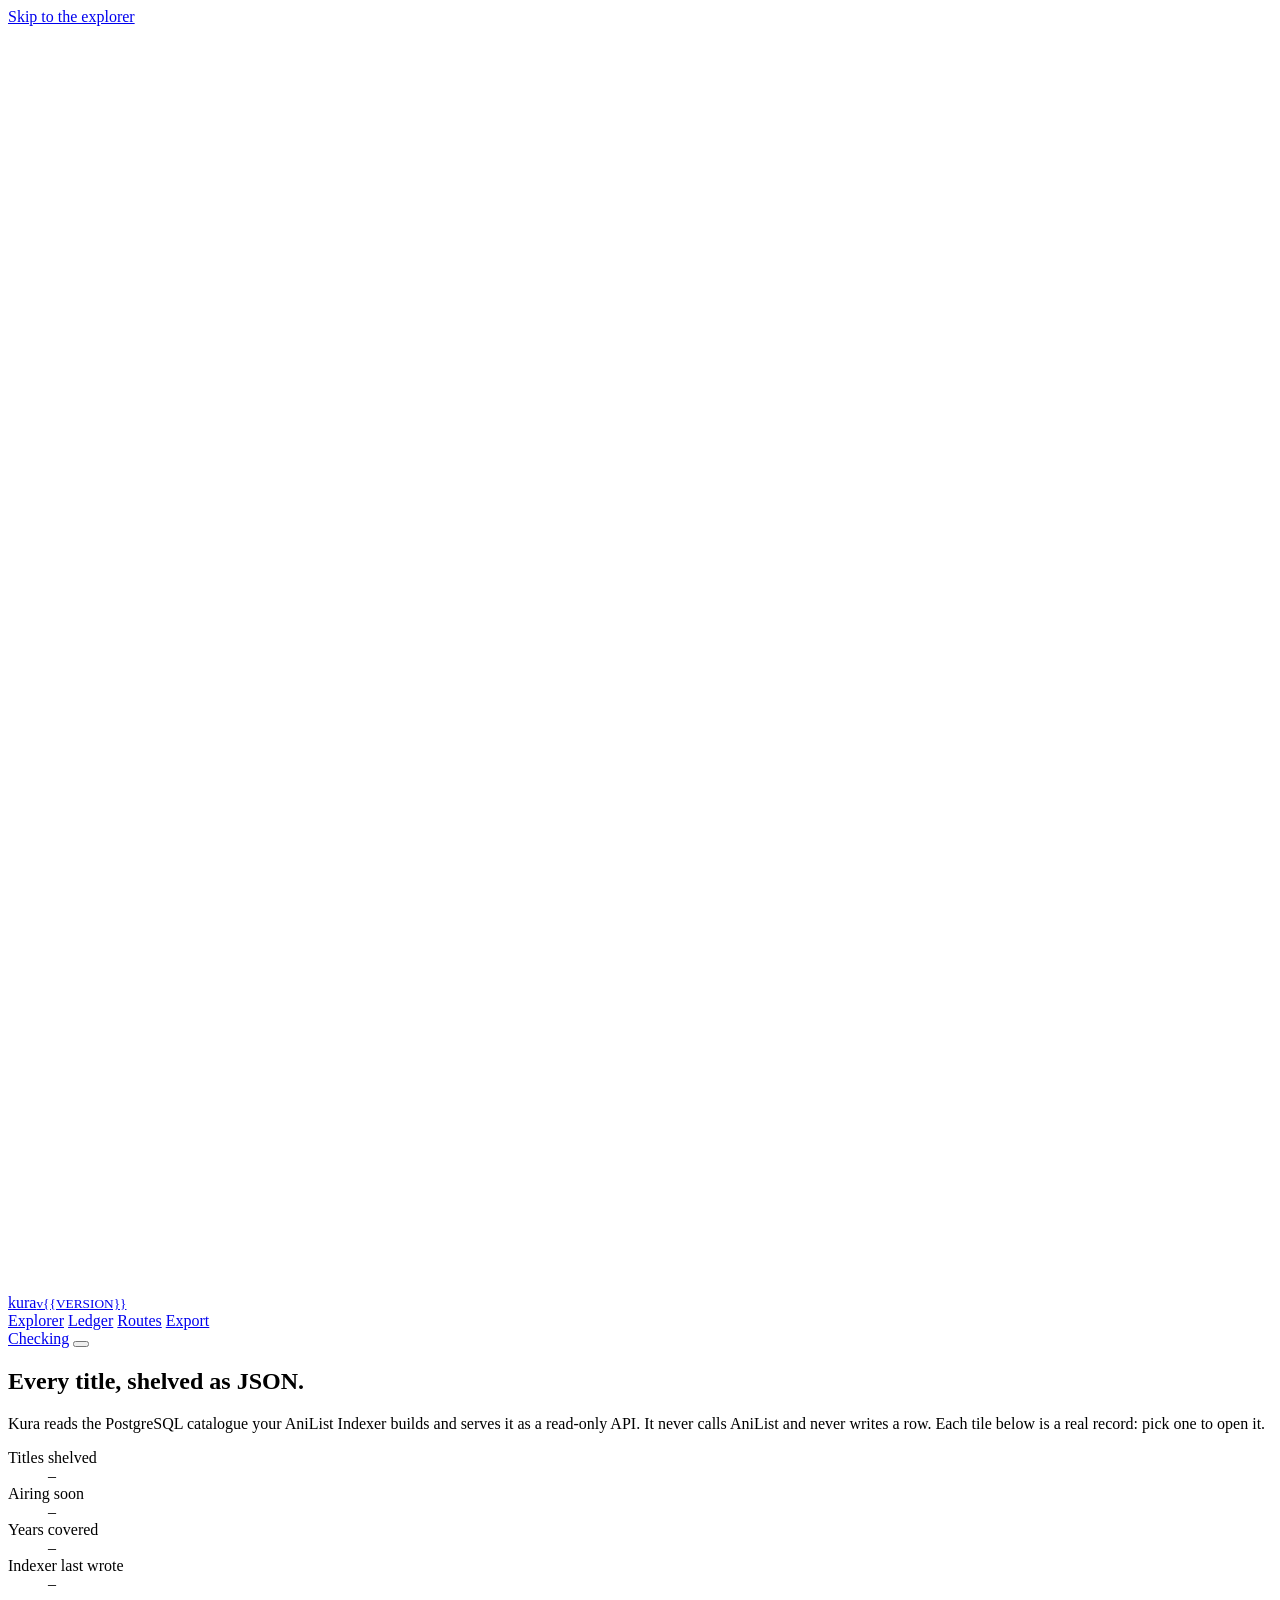
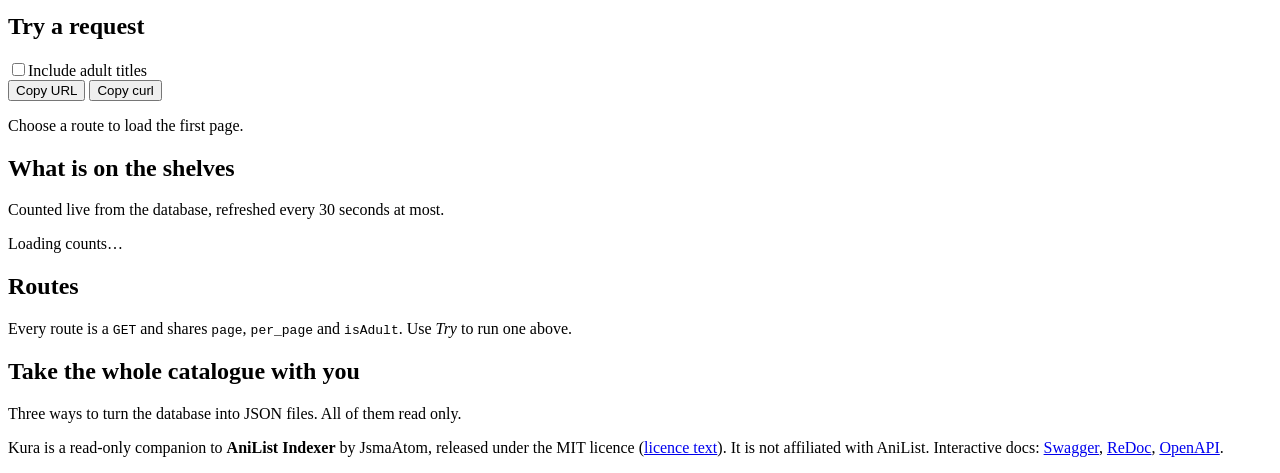
==== ui/index.html @ 630a804c "Initial commit" ====
<!DOCTYPE html>
<html lang="en" data-theme="light">
<head>
<meta charset="UTF-8">
<meta name="viewport" content="width=device-width, initial-scale=1">
<title>Kura: your AniList catalogue as read-only JSON</title>
<meta name="description" content="Kura reads the PostgreSQL catalogue an AniList Indexer builds and serves it as a fast, read-only JSON API with an in-browser explorer.">
<meta name="theme-color" content="#e8ece8">
<link rel="icon" type="image/svg+xml" href="/assets/favicon.svg">
<link rel="preconnect" href="https://fonts.googleapis.com">
<link rel="preconnect" href="https://fonts.gstatic.com" crossorigin>
<link href="https://fonts.googleapis.com/css2?family=Dela+Gothic+One&family=JetBrains+Mono:wght@400;500&family=Zen+Kaku+Gothic+New:wght@400;500;700&display=swap" rel="stylesheet">
<link rel="stylesheet" href="/assets/kura.css">
<script>
  (function () {
    var t = null;
    try { t = localStorage.getItem("kura-theme"); } catch (e) {}
    if (t !== "light" && t !== "dark") t = matchMedia("(prefers-color-scheme: dark)").matches ? "dark" : "light";
    document.documentElement.setAttribute("data-theme", t);
  })();
</script>
</head>
<body>
<a class="skip" href="#explorer">Skip to the explorer</a>

<header class="bar">
  <a class="brand" href="/" aria-label="Kura home">
    <svg class="mark" viewBox="0 0 32 32" aria-hidden="true"><use href="/assets/favicon.svg#lattice"/></svg>
    <span>kura</span><small>v{{VERSION}}</small>
  </a>
  <nav aria-label="Primary">
    <a href="#explorer">Explorer</a>
    <a href="#ledger">Ledger</a>
    <a href="#routes">Routes</a>
    <a href="#export">Export</a>
  </nav>
  <div class="bar-end">
    <a class="status" id="status" href="/health" target="_blank" rel="noopener"><i></i><span>Checking</span></a>
    <button class="theme" id="theme" type="button" aria-label="Switch between light and dark"></button>
  </div>
</header>

<main>
  <section class="hero" aria-labelledby="h1">
    <div class="hero-copy">
      <h1 id="h1">Every title, shelved as JSON.</h1>
      <p>Kura reads the PostgreSQL catalogue your AniList Indexer builds and serves it as a read-only API. It never calls AniList and never writes a row. Each tile below is a real record: pick one to open it.</p>
    </div>
    <div class="wall" id="wall" role="group" aria-label="Titles in the catalogue"></div>
    <dl class="tally" id="tally" aria-live="polite">
      <div><dt>Titles shelved</dt><dd data-k="entries">–</dd></div>
      <div><dt>Airing soon</dt><dd data-k="airing">–</dd></div>
      <div><dt>Years covered</dt><dd data-k="years">–</dd></div>
      <div><dt>Indexer last wrote</dt><dd data-k="last">–</dd></div>
    </dl>
  </section>

  <section class="explorer" id="explorer" aria-labelledby="h-ex">
    <h2 id="h-ex">Try a request</h2>
    <div class="desk">
      <form class="slip" id="slip" autocomplete="off">
        <div class="routes" id="routeTabs" role="tablist" aria-label="Route"></div>
        <div class="fields" id="fields"></div>
        <label class="adult"><input type="checkbox" id="isAdult"><span>Include adult titles</span></label>
        <div class="callno">
          <code id="callno"></code>
          <div class="callno-actions">
            <button type="button" id="copyUrl">Copy URL</button>
            <button type="button" id="copyCurl">Copy curl</button>
          </div>
        </div>
      </form>

      <div class="reader" aria-live="polite">
        <div class="reader-head">
          <div class="views" role="tablist" aria-label="View" id="views"></div>
          <div class="meta" id="meta"></div>
        </div>
        <div class="reader-body" id="out"><p class="empty">Choose a route to load the first page.</p></div>
        <div class="pager" id="pager" hidden>
          <button type="button" id="prev">Previous page</button>
          <span id="pageinfo"></span>
          <button type="button" id="next">Next page</button>
        </div>
      </div>
    </div>
  </section>

  <section class="ledger" id="ledger" aria-labelledby="h-led">
    <h2 id="h-led">What is on the shelves</h2>
    <p class="sub">Counted live from the database, refreshed every 30 seconds at most.</p>
    <div class="charts" id="charts"><p class="empty">Loading counts…</p></div>
    <div class="jobs" id="jobs"></div>
  </section>

  <section class="routes-sec" id="routes" aria-labelledby="h-rt">
    <h2 id="h-rt">Routes</h2>
    <p class="sub">Every route is a <code>GET</code> and shares <code>page</code>, <code>per_page</code> and <code>isAdult</code>. Use <em>Try</em> to run one above.</p>
    <div id="routeList"></div>
  </section>

  <section class="export" id="export" aria-labelledby="h-xp">
    <h2 id="h-xp">Take the whole catalogue with you</h2>
    <p class="sub">Three ways to turn the database into JSON files. All of them read only.</p>
    <div class="recipes" id="recipes"></div>
  </section>
</main>

<footer>
  <p>Kura is a read-only companion to <strong>AniList Indexer</strong> by JsmaAtom, released under the MIT licence (<a href="/license">licence text</a>). It is not affiliated with AniList. Interactive docs: <a href="/docs">Swagger</a>, <a href="/redoc">ReDoc</a>, <a href="/openapi.json">OpenAPI</a>.</p>
</footer>

<div class="toast" id="toast" role="status"></div>
<script src="/assets/kura.js" defer></script>
</body>
</html>
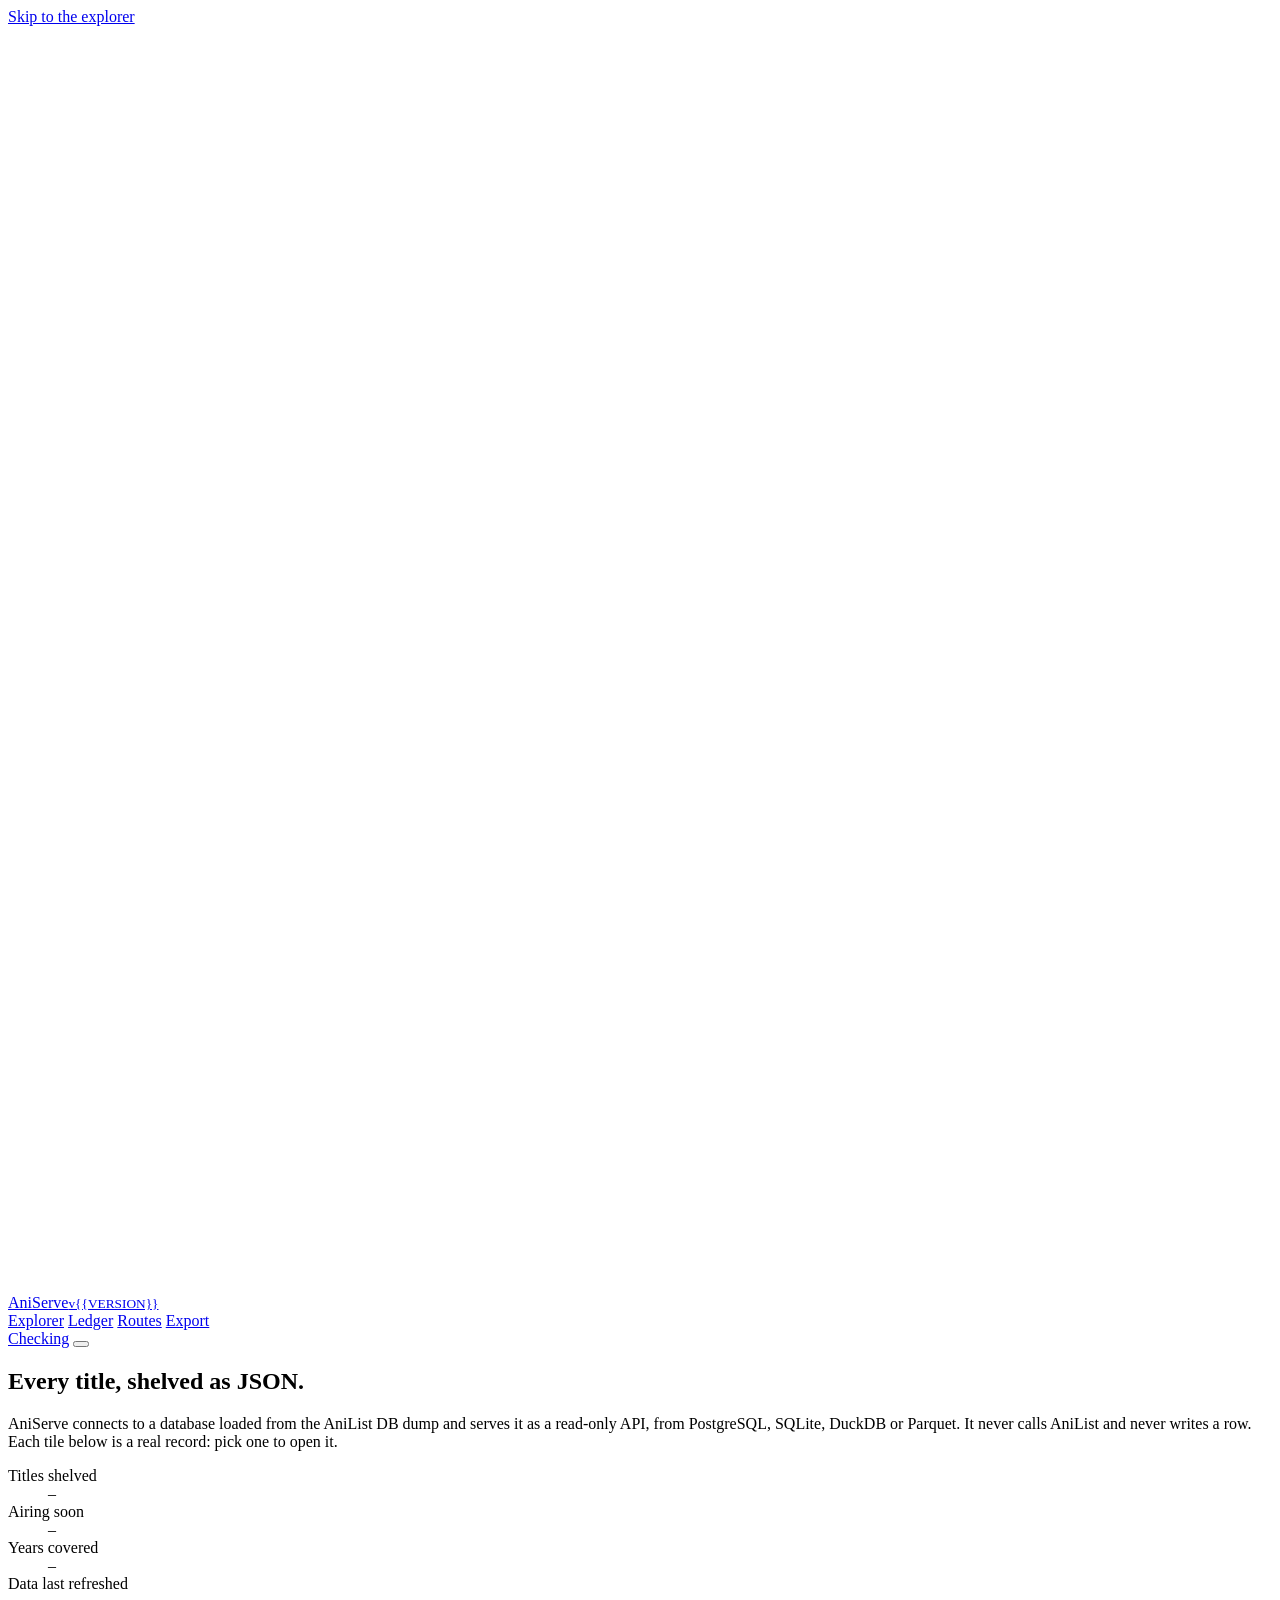
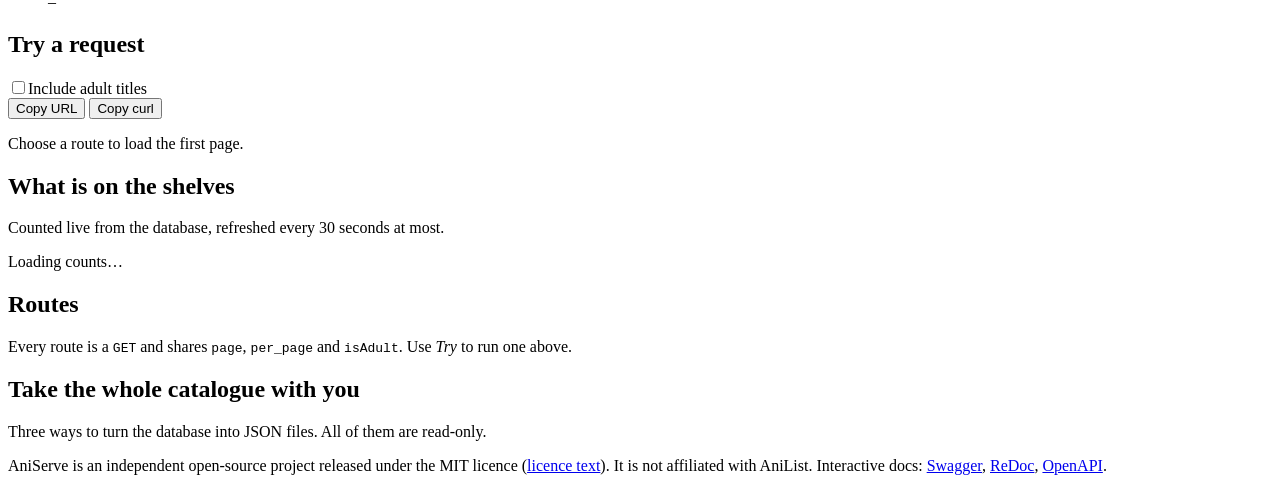
==== commit 1e891fc5: "Add multi-engine AniServe database support Rework the API to read PostgreSQL, SQLite, DuckDB, and Pa" ====
--- a/ui/index.html
+++ b/ui/index.html
@@ -3,18 +3,18 @@
 <head>
 <meta charset="UTF-8">
 <meta name="viewport" content="width=device-width, initial-scale=1">
-<title>Kura: your AniList catalogue as read-only JSON</title>
-<meta name="description" content="Kura reads the PostgreSQL catalogue an AniList Indexer builds and serves it as a fast, read-only JSON API with an in-browser explorer.">
+<title>AniServe: the AniList database as read-only JSON</title>
+<meta name="description" content="AniServe connects to a database loaded from the AniList DB dump (PostgreSQL, SQLite, DuckDB or Parquet) and serves it as a fast, read-only JSON API with an in-browser explorer.">
 <meta name="theme-color" content="#e8ece8">
 <link rel="icon" type="image/svg+xml" href="/assets/favicon.svg">
 <link rel="preconnect" href="https://fonts.googleapis.com">
 <link rel="preconnect" href="https://fonts.gstatic.com" crossorigin>
 <link href="https://fonts.googleapis.com/css2?family=Dela+Gothic+One&family=JetBrains+Mono:wght@400;500&family=Zen+Kaku+Gothic+New:wght@400;500;700&display=swap" rel="stylesheet">
-<link rel="stylesheet" href="/assets/kura.css">
+<link rel="stylesheet" href="/assets/aniserve.css">
 <script>
   (function () {
     var t = null;
-    try { t = localStorage.getItem("kura-theme"); } catch (e) {}
+    try { t = localStorage.getItem("aniserve-theme"); } catch (e) {}
     if (t !== "light" && t !== "dark") t = matchMedia("(prefers-color-scheme: dark)").matches ? "dark" : "light";
     document.documentElement.setAttribute("data-theme", t);
   })();
@@ -24,9 +24,9 @@
 <a class="skip" href="#explorer">Skip to the explorer</a>
 
 <header class="bar">
-  <a class="brand" href="/" aria-label="Kura home">
+  <a class="brand" href="/" aria-label="AniServe home">
     <svg class="mark" viewBox="0 0 32 32" aria-hidden="true"><use href="/assets/favicon.svg#lattice"/></svg>
-    <span>kura</span><small>v{{VERSION}}</small>
+    <span>AniServe</span><small>v{{VERSION}}</small>
   </a>
   <nav aria-label="Primary">
     <a href="#explorer">Explorer</a>
@@ -44,14 +44,14 @@
   <section class="hero" aria-labelledby="h1">
     <div class="hero-copy">
       <h1 id="h1">Every title, shelved as JSON.</h1>
-      <p>Kura reads the PostgreSQL catalogue your AniList Indexer builds and serves it as a read-only API. It never calls AniList and never writes a row. Each tile below is a real record: pick one to open it.</p>
+      <p>AniServe connects to a database loaded from the AniList DB dump and serves it as a read-only API, from PostgreSQL, SQLite, DuckDB or Parquet. It never calls AniList and never writes a row. Each tile below is a real record: pick one to open it.</p>
     </div>
     <div class="wall" id="wall" role="group" aria-label="Titles in the catalogue"></div>
     <dl class="tally" id="tally" aria-live="polite">
       <div><dt>Titles shelved</dt><dd data-k="entries">–</dd></div>
       <div><dt>Airing soon</dt><dd data-k="airing">–</dd></div>
       <div><dt>Years covered</dt><dd data-k="years">–</dd></div>
-      <div><dt>Indexer last wrote</dt><dd data-k="last">–</dd></div>
+      <div><dt>Data last refreshed</dt><dd data-k="last">–</dd></div>
     </dl>
   </section>
 
@@ -101,16 +101,16 @@
 
   <section class="export" id="export" aria-labelledby="h-xp">
     <h2 id="h-xp">Take the whole catalogue with you</h2>
-    <p class="sub">Three ways to turn the database into JSON files. All of them read only.</p>
+    <p class="sub">Three ways to turn the database into JSON files. All of them are read-only.</p>
     <div class="recipes" id="recipes"></div>
   </section>
 </main>
 
 <footer>
-  <p>Kura is a read-only companion to <strong>AniList Indexer</strong> by JsmaAtom, released under the MIT licence (<a href="/license">licence text</a>). It is not affiliated with AniList. Interactive docs: <a href="/docs">Swagger</a>, <a href="/redoc">ReDoc</a>, <a href="/openapi.json">OpenAPI</a>.</p>
+  <p>AniServe is an independent open-source project released under the MIT licence (<a href="/license">licence text</a>). It is not affiliated with AniList. Interactive docs: <a href="/docs">Swagger</a>, <a href="/redoc">ReDoc</a>, <a href="/openapi.json">OpenAPI</a>.</p>
 </footer>
 
 <div class="toast" id="toast" role="status"></div>
-<script src="/assets/kura.js" defer></script>
+<script src="/assets/aniserve.js" defer></script>
 </body>
 </html>
